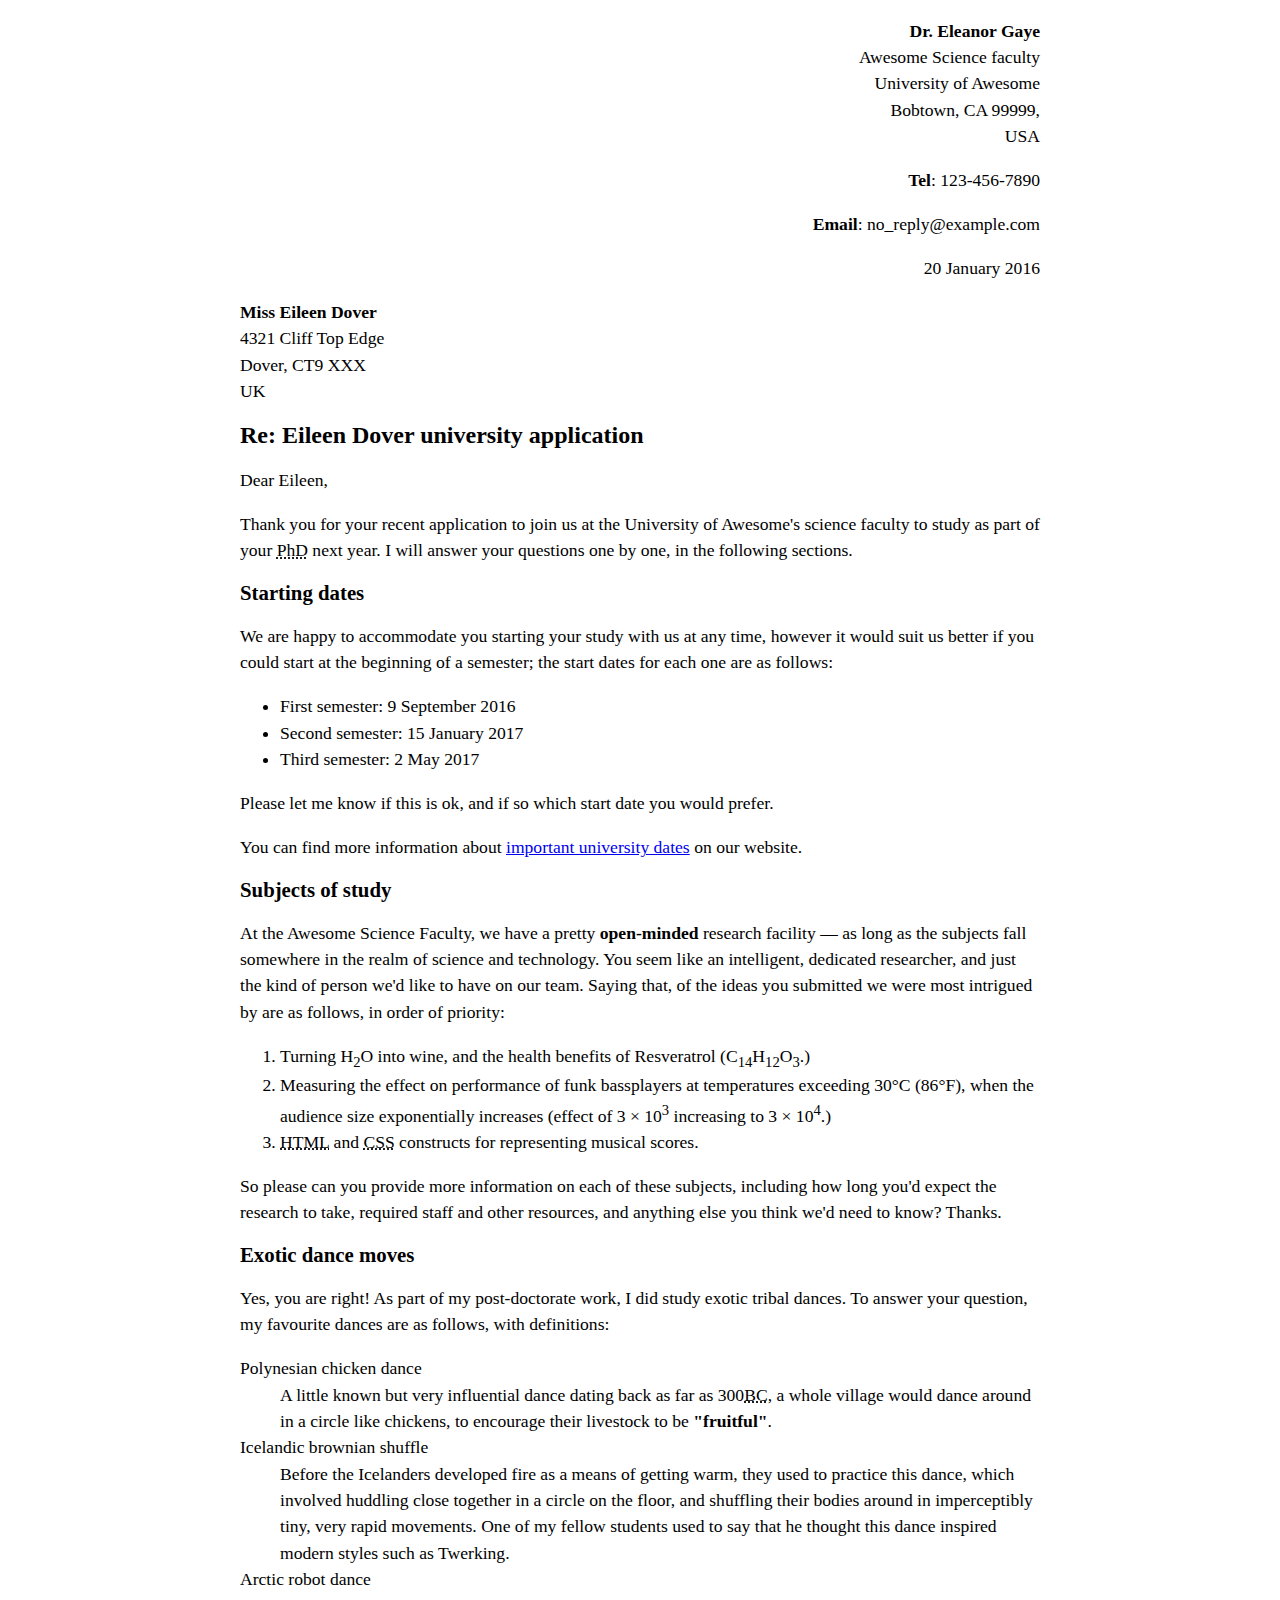
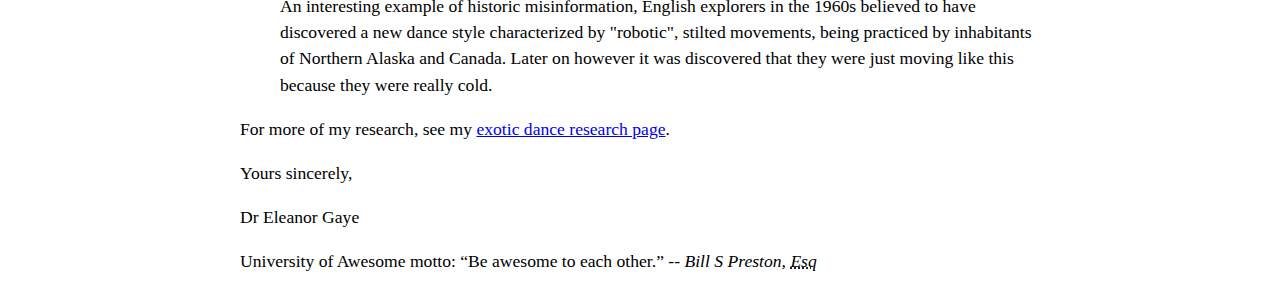
==== letter-markup/index.html @ 332984b1 "Create index.html" ====
<!DOCTYPE html>
<html lang="en">
    <head>
        <meta charset="utf-8">
        <meta name="viewport" content="width=device-width, initial-scale=1.0">
        <meta name="author" content="Sean Pereira">
        <title>Awesome science application correspondance</title>
        <style>
            html {
            font-size: 16px;
            }
            body {
            max-width: 800px;
            margin: 0 auto;
            }
            .sender-column {
            text-align: right;
            }
            h1 {
            font-size: 1.5rem;
            }
            h2 {
            font-size: 1.3rem;
            }
            p, ul, ol, dl, address {
            font-size: 1.1rem;
            }
            p, li, dd, dt, address {
            line-height: 1.5;
            }
            address {
            font-style: normal;
            margin: 1rem 0;
            }
            </style>
    </head>
    <body>
       <address class="sender-column">
            <p>
                <strong>Dr. Eleanor Gaye</strong><br>
                Awesome Science faculty<br>
                University of Awesome<br>
                Bobtown, CA 99999,<br>
                USA
            </p>
           <p> <strong>Tel</strong>: 123-456-7890<br></p>
           <p> <strong>Email</strong>: no_reply@example.com<br></p>
        </address>
           <p class="sender-column"><time datetime="2016-01-20"></time>20 January 2016</time></p>
     
        
       <address>
            <p>
                <strong>Miss Eileen Dover</strong><br>
                4321 Cliff Top Edge<br>
                Dover, CT9 XXX<br>
                UK
            </p>
       </address>
        
        
       <h1> Re: Eileen Dover university application</h1>
        
       <p> Dear Eileen,</p>
        
       <p> Thank you for your recent application to join us at the University of Awesome's science faculty to study as part of your <abbr title="Philosophy Doctorate">PhD</abbr> next year. I will answer your questions one by one, in the following sections.</p>
        
       <h2> Starting dates</h2>
        
        <p>We are happy to accommodate you starting your study with us at any time, however it would suit us better if you could start at the beginning of a semester; the start dates for each one are as follows:</p>
        
        <ul>
           <li> First semester: <time datetime="2016-09-09"></time>9 September 2016</time</li>
           <li> Second semester: <time datetime="2017-01-15">15 January 2017</time></li>
           <li> Third semester: <time datetime="2017-05-02">2 May 2017</time></li>
        </ul>
        
        <p>Please let me know if this is ok, and if so which start date you would prefer.</p>
        
        <p>You can find more information about <a href="http://example.com" title="Academic Schedule">important university dates</a> on our website.</p>
        
        
        <h2>Subjects of study</h2>
        
        <p>At the Awesome Science Faculty, we have a pretty <strong>open-minded</strong> research facility — as long as the subjects fall somewhere in the realm of science and technology. You seem like an intelligent, dedicated researcher, and just the kind of person we'd like to have on our team. Saying that, of the ideas you submitted we were most intrigued by are as follows, in order of priority:</p>
        
        <ol>
           <li> Turning H<sub>2</sub>O into wine, and the health benefits of Resveratrol (C<sub>14</sub>H<sub>12</sub>O<sub>3</sub>.)</li>
            <li>Measuring the effect on performance of funk bassplayers at temperatures exceeding 30°C (86°F), when the audience size exponentially increases (effect of 3 × 10<sup>3</sup> increasing to 3 × 10<sup>4</sup>.)</li>
           <li> <abbr title="HyperText Markup Language">HTML</abbr> and <abbr title="Cascading Style Sheets">CSS</abbr> constructs for representing musical scores.</li>
        </ol>
        
        <p>So please can you provide more information on each of these subjects, including how long you'd expect the research to take, required staff and other resources, and anything else you think we'd need to know? Thanks.</p>
        
        
       <h2> Exotic dance moves</h2>
        
        <p>Yes, you are right! As part of my post-doctorate work, I did study exotic tribal dances. To answer your question, my favourite dances are as follows, with definitions:</p>
        
        <dl>
           <dt> Polynesian chicken dance</dt>
            <dd>A little known but very influential dance dating back as far as 300<abbr title="Before Christ">BC</abbr>, a whole village would dance around in a circle like chickens, to encourage their livestock to be <strong>"fruitful"</strong>.</dd>
           <dt> Icelandic brownian shuffle</dt>
           <dd> Before the Icelanders developed fire as a means of getting warm, they used to practice this dance, which involved huddling close together in a circle on the floor, and shuffling their bodies around in imperceptibly tiny, very rapid movements. One of my fellow students used to say that he thought this dance inspired modern styles such as Twerking.</dd>
            <dt>Arctic robot dance</dt>
           <dd> An interesting example of historic misinformation, English explorers in the 1960s believed to have discovered a new dance style characterized by "robotic", stilted movements, being practiced by inhabitants of Northern Alaska and Canada. Later on however it was discovered that they were just moving like this because they were really cold.</dd>
        </dl>
        
        <p>For more of my research, see my <a href="http://example.com" title="Knowledge about exotic dance">exotic dance research page</a>.</p>
        
       <p> Yours sincerely,</p>
       <p> Dr Eleanor Gaye</p>
        
        <p>University of Awesome motto: <q>Be awesome to each other.</q> -- <cite>Bill S Preston, <abbr title="Esquire">Esq</abbr></cite></p>

    </body>
</html>
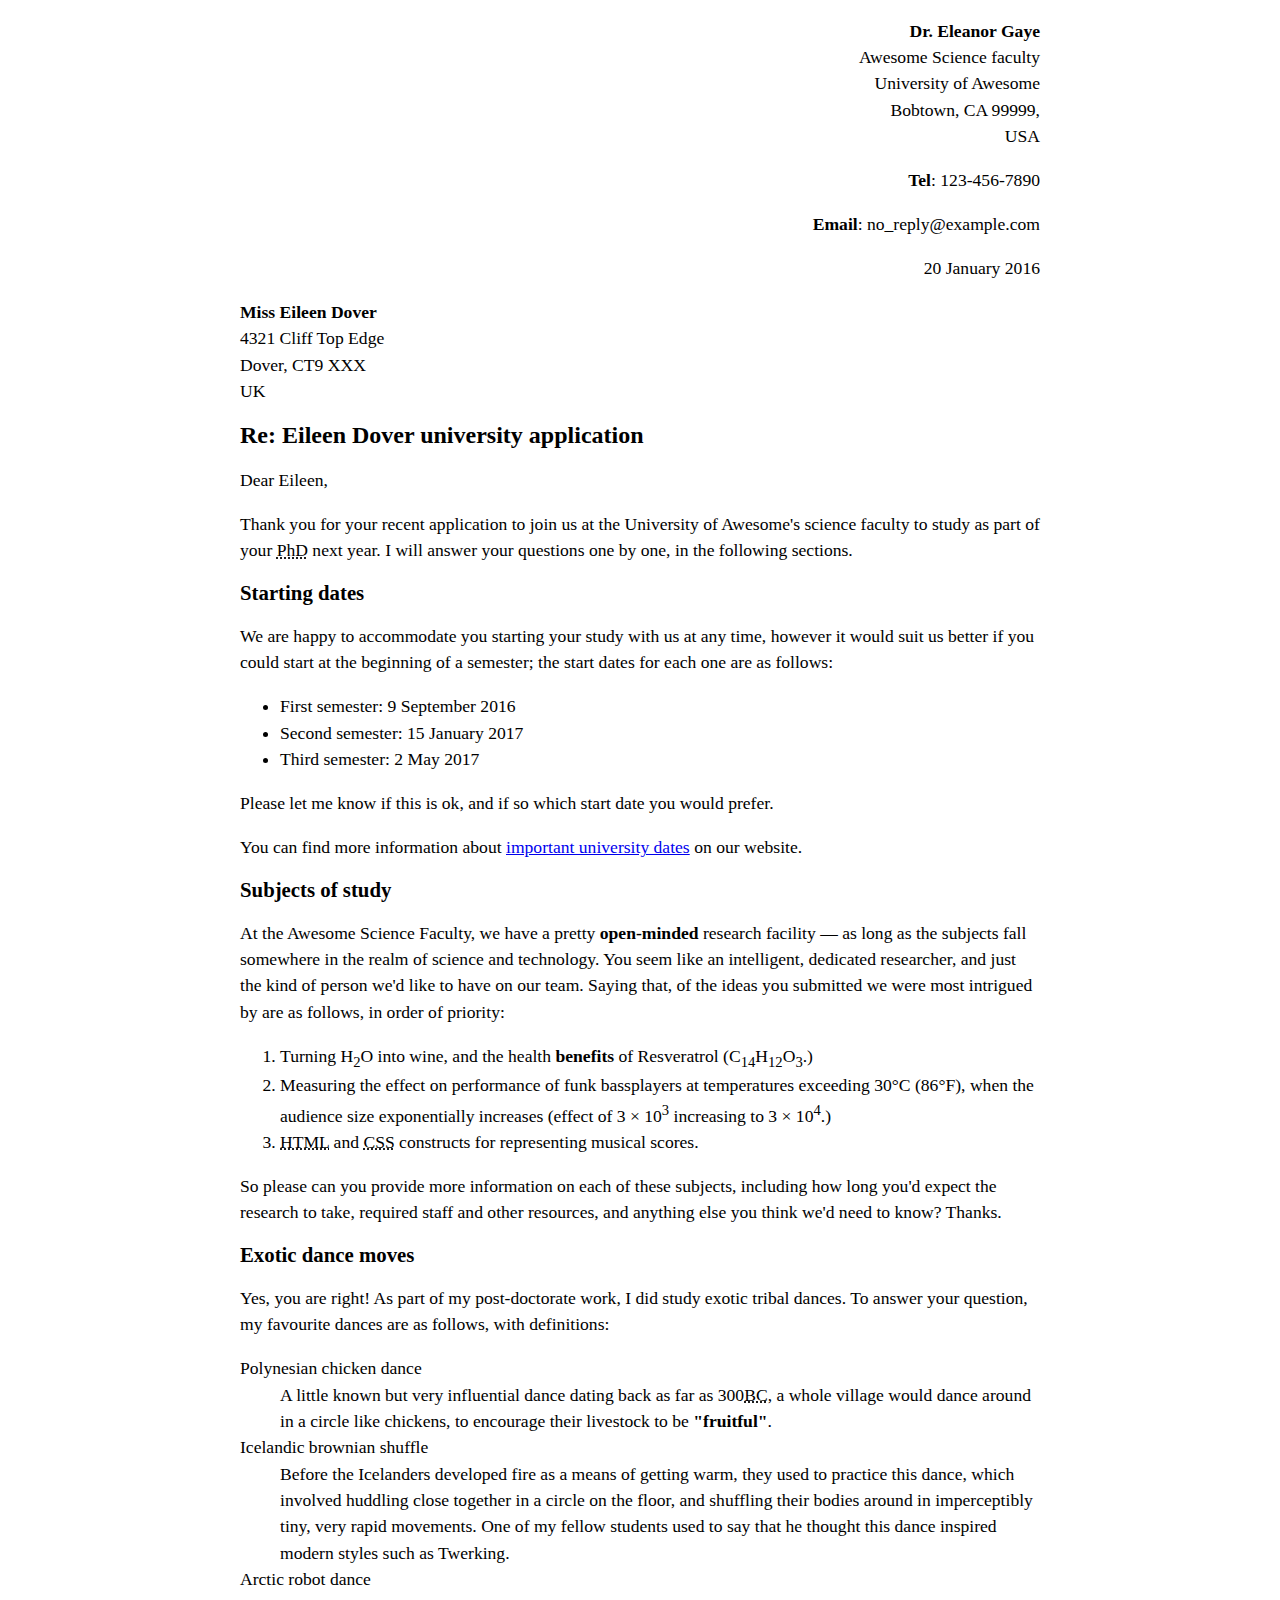
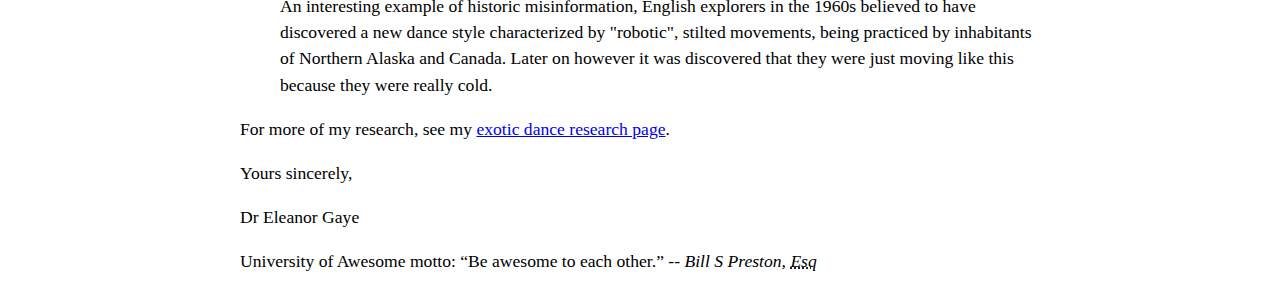
==== commit dff735f3: "Created letter-markup" ====
--- a/letter-markup/index.html
+++ b/letter-markup/index.html
@@ -85,14 +85,14 @@
         <p>At the Awesome Science Faculty, we have a pretty <strong>open-minded</strong> research facility — as long as the subjects fall somewhere in the realm of science and technology. You seem like an intelligent, dedicated researcher, and just the kind of person we'd like to have on our team. Saying that, of the ideas you submitted we were most intrigued by are as follows, in order of priority:</p>
         
         <ol>
-           <li> Turning H<sub>2</sub>O into wine, and the health benefits of Resveratrol (C<sub>14</sub>H<sub>12</sub>O<sub>3</sub>.)</li>
+           <li> Turning H<sub>2</sub>O into wine, and the health <strong>benefits</strong> of Resveratrol (C<sub>14</sub>H<sub>12</sub>O<sub>3</sub>.)</li>
             <li>Measuring the effect on performance of funk bassplayers at temperatures exceeding 30°C (86°F), when the audience size exponentially increases (effect of 3 × 10<sup>3</sup> increasing to 3 × 10<sup>4</sup>.)</li>
            <li> <abbr title="HyperText Markup Language">HTML</abbr> and <abbr title="Cascading Style Sheets">CSS</abbr> constructs for representing musical scores.</li>
         </ol>
         
         <p>So please can you provide more information on each of these subjects, including how long you'd expect the research to take, required staff and other resources, and anything else you think we'd need to know? Thanks.</p>
-        
-        
+    
+
        <h2> Exotic dance moves</h2>
         
         <p>Yes, you are right! As part of my post-doctorate work, I did study exotic tribal dances. To answer your question, my favourite dances are as follows, with definitions:</p>
